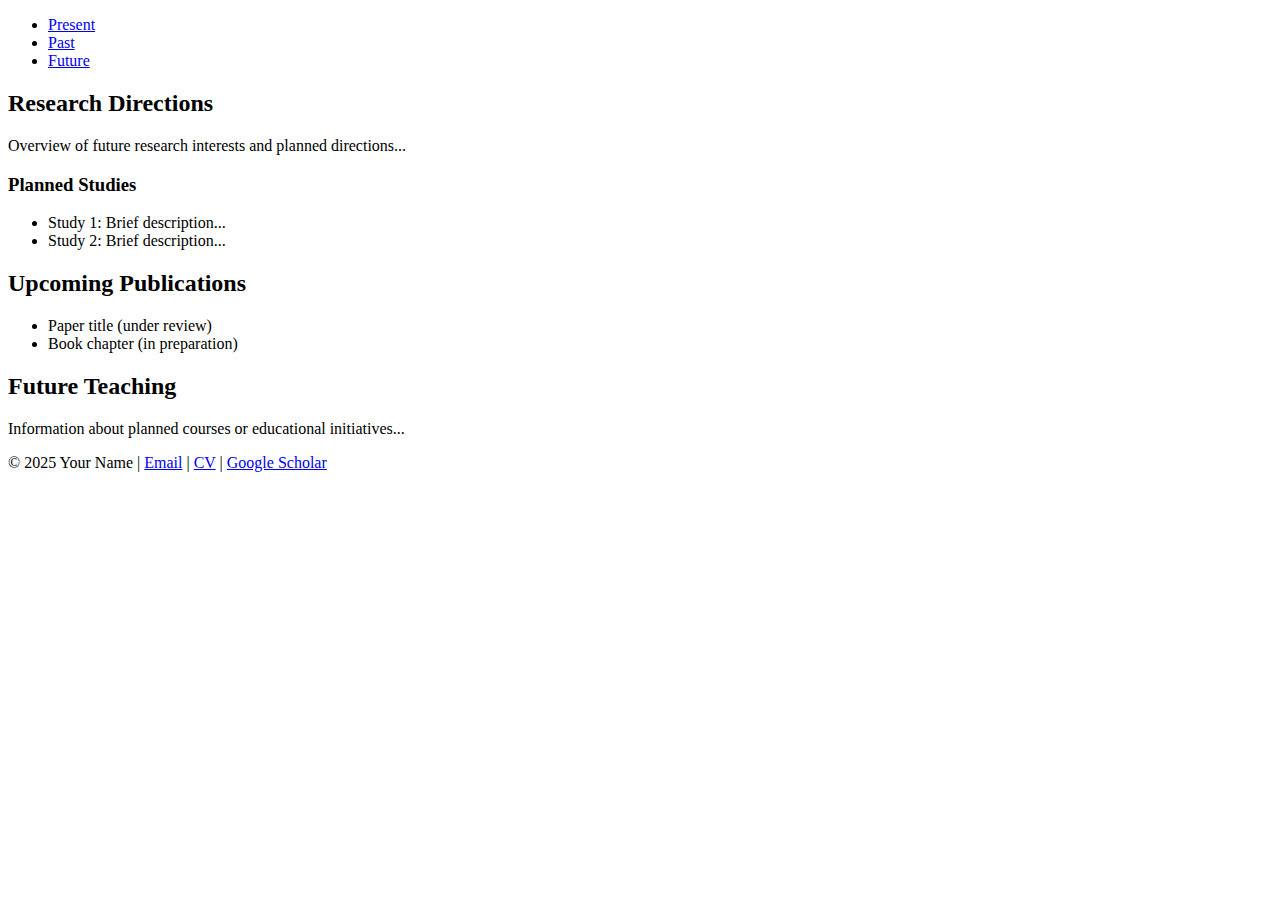
==== future.html @ 0e18ecea "New" ====
<!DOCTYPE html>
    <html lang="en">
    <head>
        <meta charset="UTF-8">
        <meta name="viewport" content="width=device-width, initial-scale=1.0">
        <title>Future | Minimal Academic Site</title>
        <link rel="stylesheet" href="styles.css">
    </head>
    <body>
        <div class="container">
            <nav>
                <ul>
                    <li><a href="index.html">Present</a></li>
                    <li><a href="past.html">Past</a></li>
                    <li><a href="future.html" class="active">Future</a></li>
                </ul>
            </nav>
            
            <div class="content-section">
                <h2>Research Directions</h2>
                <p>Overview of future research interests and planned directions...</p>
                
                <h3>Planned Studies</h3>
                <ul>
                    <li>Study 1: Brief description...</li>
                    <li>Study 2: Brief description...</li>
                </ul>
            </div>
            
            <div class="content-section">
                <h2>Upcoming Publications</h2>
                <ul>
                    <li>Paper title (under review)</li>
                    <li>Book chapter (in preparation)</li>
                </ul>
            </div>
            
            <div class="content-section">
                <h2>Future Teaching</h2>
                <p>Information about planned courses or educational initiatives...</p>
            </div>
            
            <footer>
                <p>© 2025 Your Name | <a href="mailto:martin.dybdahl@eui.eu">Email</a> | <a href="#">CV</a> | <a href="#">Google Scholar</a></p>
            </footer>
        </div>
    </body>
    </html>
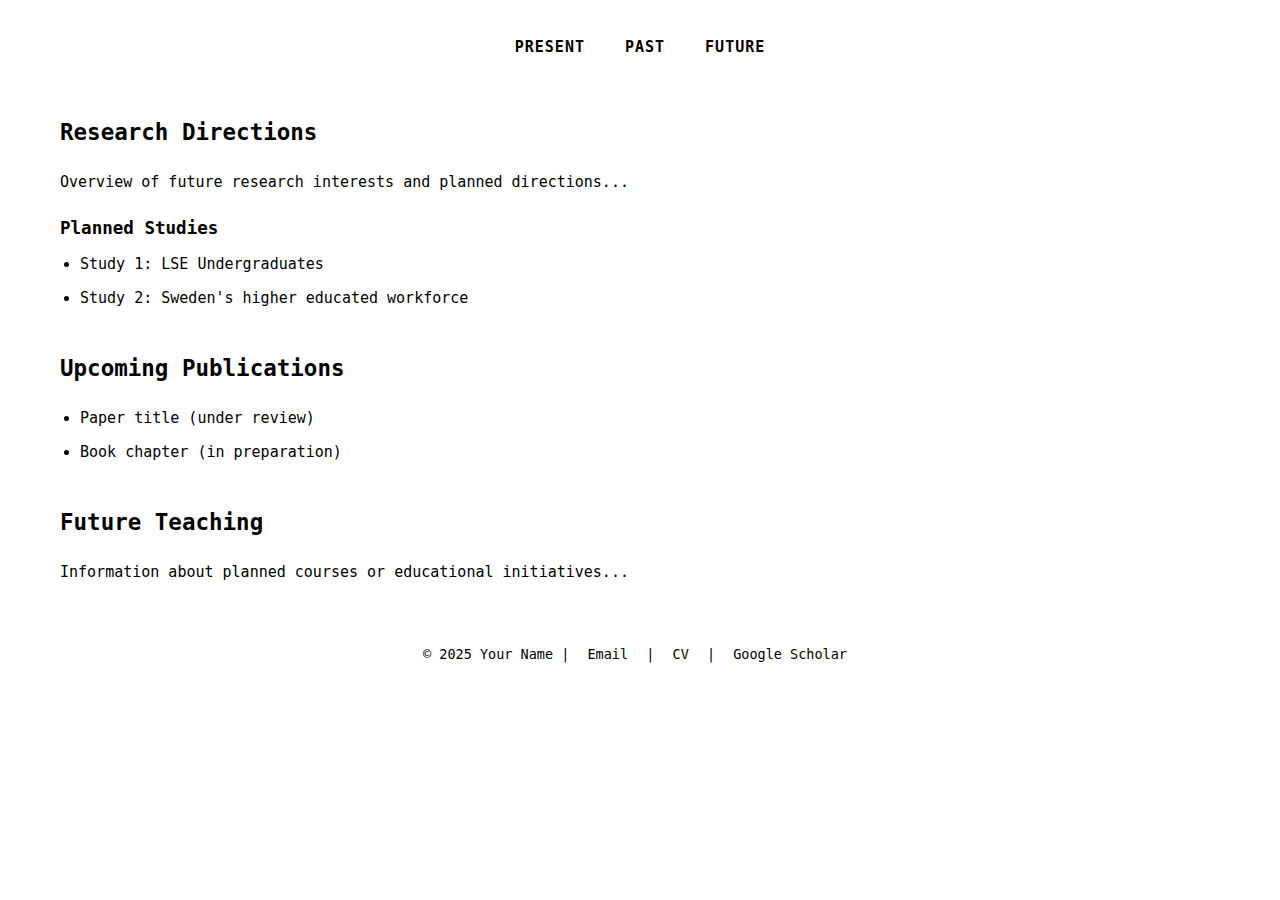
==== commit ca8fd3dc: "Neww" ====
--- a/future.html
+++ b/future.html
@@ -22,8 +22,8 @@
                 
                 <h3>Planned Studies</h3>
                 <ul>
-                    <li>Study 1: Brief description...</li>
-                    <li>Study 2: Brief description...</li>
+                    <li>Study 1: LSE Undergraduates</li>
+                    <li>Study 2: Sweden's higher educated workforce</li>
                 </ul>
             </div>
             
@@ -41,7 +41,7 @@
             </div>
             
             <footer>
-                <p>© 2025 Your Name | <a href="mailto:martin.dybdahl@eui.eu">Email</a> | <a href="#">CV</a> | <a href="#">Google Scholar</a></p>
+                <p>© 2025 Your Name | <a href="mailto:martin.dybdahl@eui.eu">Email</a> | <a href="#">CV</a> | <a href="https://scholar.google.com/citations?user=_CCTDNgAAAAJ&hl=en&authuser=2&oi=ao">Google Scholar</a></p>
             </footer>
         </div>
     </body>
--- a/styles.css
+++ b/styles.css
@@ -0,0 +1,198 @@
+<style>
+        /* Terminal/console font stack */
+        @import url('https://fonts.googleapis.com/css2?family=JetBrains+Mono:wght@300;400;700&display=swap');
+        
+        :root {
+            --bg-color: #f8f8f8;
+            --text-color: #2a2a2a;
+            --accent-color: #333;
+            --secondary-bg: #e6e6e6;
+            --border-color: #ccc;
+            --link-color: #0366d6;
+        }
+        
+        * {
+            box-sizing: border-box;
+            margin: 0;
+            padding: 0;
+        }
+        
+        body {
+            font-family: 'JetBrains Mono', monospace;
+            font-size: 15px;
+            line-height: 1.6;
+            color: var(--text-color);
+            background-color: var(--bg-color);
+            margin: 0;
+            padding: 0;
+        }
+        
+        .container {
+            width: 100%;
+            max-width: 1200px;
+            margin: 0 auto;
+            padding: 20px;
+        }
+        
+        /* Navigation */
+        nav {
+            display: flex;
+            justify-content: center;
+            margin-bottom: 40px;
+            padding: 15px 0;
+            border-bottom: 1px solid var(--border-color);
+        }
+        
+        nav ul {
+            display: flex;
+            list-style: none;
+        }
+        
+        nav li {
+            margin: 0 20px;
+        }
+        
+        nav a {
+            text-decoration: none;
+            color: var(--text-color);
+            font-weight: 700;
+            text-transform: uppercase;
+            letter-spacing: 1px;
+            position: relative;
+            padding: 5px 0;
+        }
+        
+        nav a.active {
+            color: var(--link-color);
+        }
+        
+        nav a::after {
+            content: '';
+            position: absolute;
+            bottom: 0;
+            left: 0;
+            width: 0;
+            height: 2px;
+            background-color: var(--link-color);
+            transition: width 0.3s;
+        }
+        
+        nav a:hover::after {
+            width: 100%;
+        }
+        
+        /* Main layout */
+        .two-column {
+            display: grid;
+            grid-template-columns: 1fr 1fr;
+            gap: 40px;
+        }
+        
+        /* Image and About section */
+        .profile {
+            display: flex;
+            flex-direction: column;
+        }
+        
+        .profile-image {
+            width: 100%;
+            aspect-ratio: 1/1;
+            background-color: var(--secondary-bg);
+            margin-bottom: 20px;
+        }
+        
+        .about h2 {
+            margin-bottom: 15px;
+            font-size: 1.5em;
+            border-bottom: 1px solid var(--border-color);
+            padding-bottom: 5px;
+        }
+        
+        .about p {
+            margin-bottom: 15px;
+        }
+        
+        /* Projects section */
+        .projects h2 {
+            margin-bottom: 15px;
+            font-size: 1.5em;
+            border-bottom: 1px solid var(--border-color);
+            padding-bottom: 5px;
+        }
+        
+        .project {
+            margin-bottom: 30px;
+        }
+        
+        .project h3 {
+            margin-bottom: 10px;
+        }
+        
+        .project p {
+            margin-bottom: 10px;
+        }
+        
+        .project a {
+            color: var(--link-color);
+            text-decoration: none;
+        }
+        
+        .project a:hover {
+            text-decoration: underline;
+        }
+        
+        /* Past and Future pages */
+        .content-section {
+            margin-bottom: 40px;
+        }
+        
+        .content-section h2 {
+            font-size: 1.5em;
+            border-bottom: 1px solid var(--border-color);
+            padding-bottom: 5px;
+            margin-bottom: 15px;
+        }
+        
+        .content-section h3 {
+            margin: 20px 0 10px;
+        }
+        
+        .content-section ul {
+            padding-left: 20px;
+        }
+        
+        .content-section li {
+            margin-bottom: 10px;
+        }
+        
+        /* Footer */
+        footer {
+            text-align: center;
+            padding: 20px;
+            margin-top: 40px;
+            border-top: 1px solid var(--border-color);
+            font-size: 0.9em;
+        }
+        
+        footer a {
+            color: var(--link-color);
+            text-decoration: none;
+            margin: 0 10px;
+        }
+        
+        footer a:hover {
+            text-decoration: underline;
+        }
+        
+        /* Responsive */
+        @media (max-width: 768px) {
+            .two-column {
+                grid-template-columns: 1fr;
+                gap: 20px;
+            }
+            
+            .profile-image {
+                aspect-ratio: 16/9;
+            }
+        }
+    </style>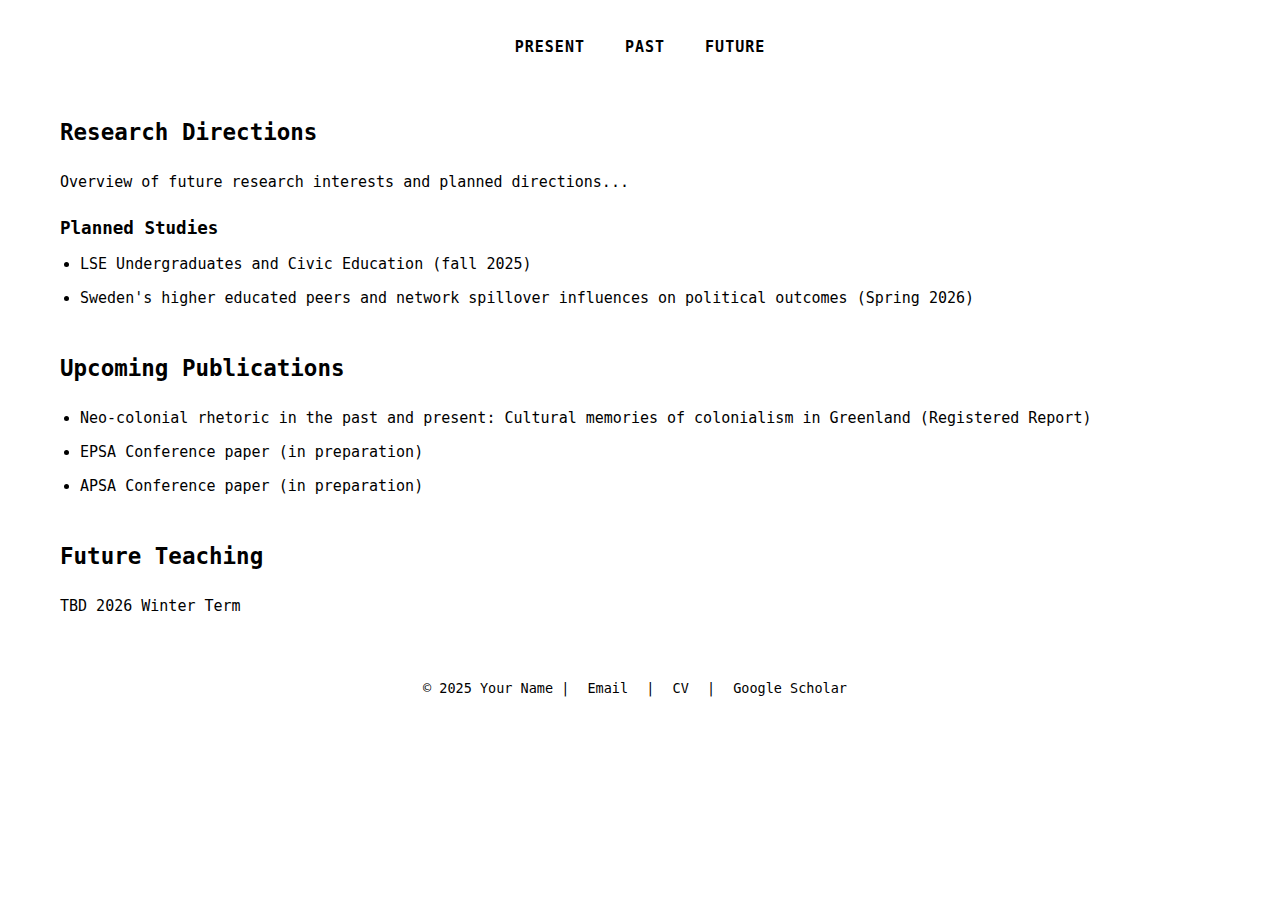
==== commit dd4da086: "Summary" ====
--- a/future.html
+++ b/future.html
@@ -22,22 +22,23 @@
                 
                 <h3>Planned Studies</h3>
                 <ul>
-                    <li>Study 1: LSE Undergraduates</li>
-                    <li>Study 2: Sweden's higher educated workforce</li>
+                    <li>LSE Undergraduates and Civic Education (fall 2025)</li>
+                    <li>Sweden's higher educated peers and network spillover influences on political outcomes (Spring 2026)</li>
                 </ul>
             </div>
             
             <div class="content-section">
                 <h2>Upcoming Publications</h2>
                 <ul>
-                    <li>Paper title (under review)</li>
-                    <li>Book chapter (in preparation)</li>
+                    <li>Neo-colonial rhetoric in the past and present: Cultural memories of colonialism in Greenland (Registered Report)</li>
+                    <li>EPSA Conference paper (in preparation)</li>
+                    <li>APSA Conference paper (in preparation)</li>
                 </ul>
             </div>
             
             <div class="content-section">
                 <h2>Future Teaching</h2>
-                <p>Information about planned courses or educational initiatives...</p>
+                <p>TBD 2026 Winter Term</p>
             </div>
             
             <footer>
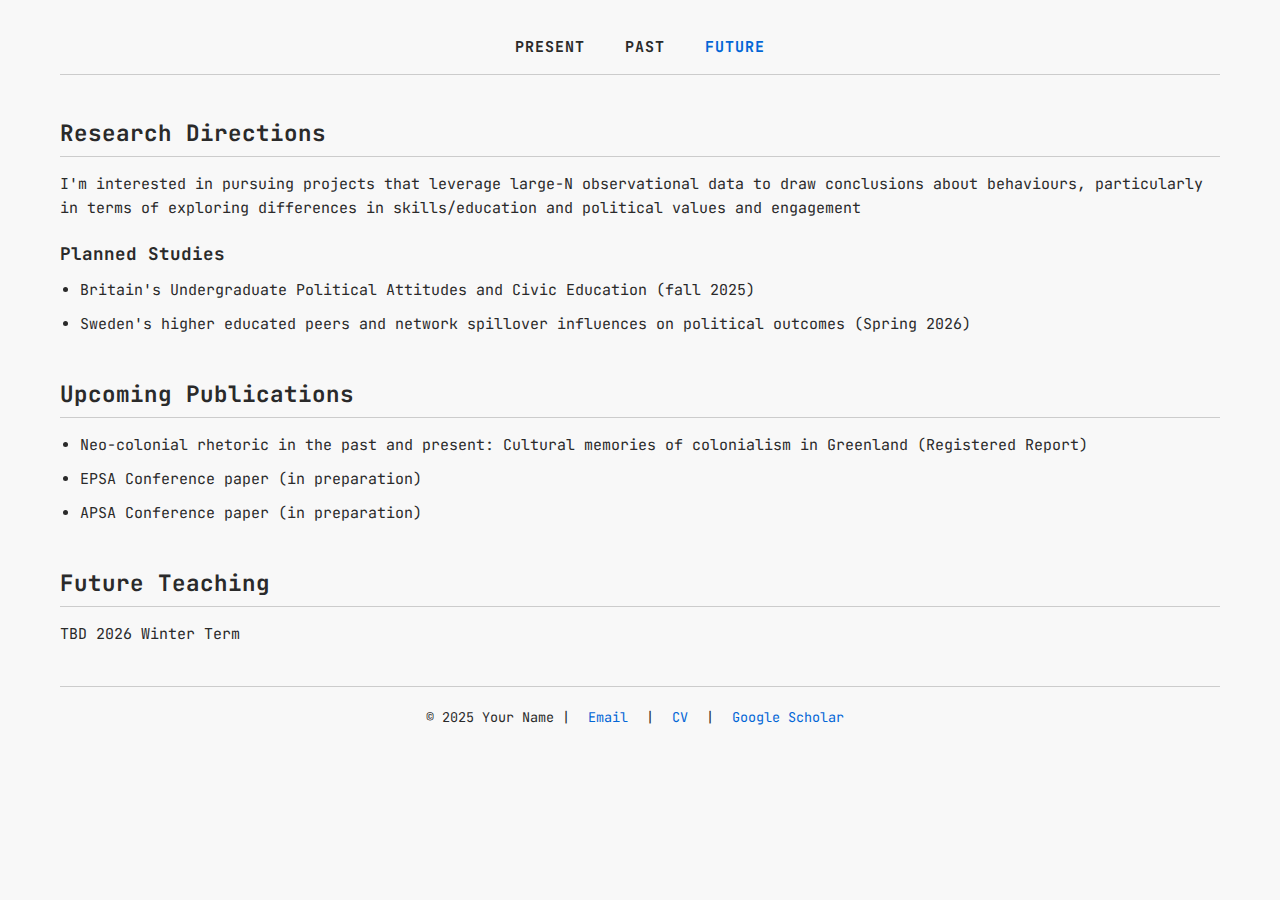
==== commit 5ebdf899: "Small" ====
--- a/future.html
+++ b/future.html
@@ -18,11 +18,11 @@
             
             <div class="content-section">
                 <h2>Research Directions</h2>
-                <p>Overview of future research interests and planned directions...</p>
+                <p>I'm interested in pursuing projects that leverage large-N observational data to draw conclusions about behaviours, particularly in terms of exploring differences in skills/education and political values and engagement </p>
                 
                 <h3>Planned Studies</h3>
                 <ul>
-                    <li>LSE Undergraduates and Civic Education (fall 2025)</li>
+                    <li>Britain's Undergraduate Political Attitudes and Civic Education (fall 2025)</li>
                     <li>Sweden's higher educated peers and network spillover influences on political outcomes (Spring 2026)</li>
                 </ul>
             </div>
--- a/styles.css
+++ b/styles.css
@@ -1,198 +1,220 @@
-<style>
-        /* Terminal/console font stack */
-        @import url('https://fonts.googleapis.com/css2?family=JetBrains+Mono:wght@300;400;700&display=swap');
-        
-        :root {
-            --bg-color: #f8f8f8;
-            --text-color: #2a2a2a;
-            --accent-color: #333;
-            --secondary-bg: #e6e6e6;
-            --border-color: #ccc;
-            --link-color: #0366d6;
-        }
-        
-        * {
-            box-sizing: border-box;
-            margin: 0;
-            padding: 0;
-        }
-        
-        body {
-            font-family: 'JetBrains Mono', monospace;
-            font-size: 15px;
-            line-height: 1.6;
-            color: var(--text-color);
-            background-color: var(--bg-color);
-            margin: 0;
-            padding: 0;
-        }
-        
-        .container {
-            width: 100%;
-            max-width: 1200px;
-            margin: 0 auto;
-            padding: 20px;
-        }
-        
-        /* Navigation */
-        nav {
-            display: flex;
-            justify-content: center;
-            margin-bottom: 40px;
-            padding: 15px 0;
-            border-bottom: 1px solid var(--border-color);
-        }
-        
-        nav ul {
-            display: flex;
-            list-style: none;
-        }
-        
-        nav li {
-            margin: 0 20px;
-        }
-        
-        nav a {
-            text-decoration: none;
-            color: var(--text-color);
-            font-weight: 700;
-            text-transform: uppercase;
-            letter-spacing: 1px;
-            position: relative;
-            padding: 5px 0;
-        }
-        
-        nav a.active {
-            color: var(--link-color);
-        }
-        
-        nav a::after {
-            content: '';
-            position: absolute;
-            bottom: 0;
-            left: 0;
-            width: 0;
-            height: 2px;
-            background-color: var(--link-color);
-            transition: width 0.3s;
-        }
-        
-        nav a:hover::after {
-            width: 100%;
-        }
-        
-        /* Main layout */
-        .two-column {
-            display: grid;
-            grid-template-columns: 1fr 1fr;
-            gap: 40px;
-        }
-        
-        /* Image and About section */
-        .profile {
-            display: flex;
-            flex-direction: column;
-        }
-        
-        .profile-image {
-            width: 100%;
-            aspect-ratio: 1/1;
-            background-color: var(--secondary-bg);
-            margin-bottom: 20px;
-        }
-        
-        .about h2 {
-            margin-bottom: 15px;
-            font-size: 1.5em;
-            border-bottom: 1px solid var(--border-color);
-            padding-bottom: 5px;
-        }
-        
-        .about p {
-            margin-bottom: 15px;
-        }
-        
-        /* Projects section */
-        .projects h2 {
-            margin-bottom: 15px;
-            font-size: 1.5em;
-            border-bottom: 1px solid var(--border-color);
-            padding-bottom: 5px;
-        }
-        
-        .project {
-            margin-bottom: 30px;
-        }
-        
-        .project h3 {
-            margin-bottom: 10px;
-        }
-        
-        .project p {
-            margin-bottom: 10px;
-        }
-        
-        .project a {
-            color: var(--link-color);
-            text-decoration: none;
-        }
-        
-        .project a:hover {
-            text-decoration: underline;
-        }
-        
-        /* Past and Future pages */
-        .content-section {
-            margin-bottom: 40px;
-        }
-        
-        .content-section h2 {
-            font-size: 1.5em;
-            border-bottom: 1px solid var(--border-color);
-            padding-bottom: 5px;
-            margin-bottom: 15px;
-        }
-        
-        .content-section h3 {
-            margin: 20px 0 10px;
-        }
-        
-        .content-section ul {
-            padding-left: 20px;
-        }
-        
-        .content-section li {
-            margin-bottom: 10px;
-        }
-        
-        /* Footer */
-        footer {
-            text-align: center;
-            padding: 20px;
-            margin-top: 40px;
-            border-top: 1px solid var(--border-color);
-            font-size: 0.9em;
-        }
-        
-        footer a {
-            color: var(--link-color);
-            text-decoration: none;
-            margin: 0 10px;
-        }
-        
-        footer a:hover {
-            text-decoration: underline;
-        }
-        
-        /* Responsive */
-        @media (max-width: 768px) {
-            .two-column {
-                grid-template-columns: 1fr;
-                gap: 20px;
-            }
-            
-            .profile-image {
-                aspect-ratio: 16/9;
-            }
-        }
-    </style>+/* Terminal/console font stack */
+@import url('https://fonts.googleapis.com/css2?family=JetBrains+Mono:wght@300;400;700&display=swap');
+
+:root {
+    --bg-color: #f8f8f8;
+    --text-color: #2a2a2a;
+    --accent-color: #333;
+    --secondary-bg: #e6e6e6;
+    --border-color: #ccc;
+    --link-color: #0366d6;
+}
+
+* {
+    box-sizing: border-box;
+    margin: 0;
+    padding: 0;
+}
+
+body {
+    font-family: 'JetBrains Mono', monospace;
+    font-size: 15px;
+    line-height: 1.6;
+    color: var(--text-color);
+    background-color: var(--bg-color);
+    margin: 0;
+    padding: 0;
+}
+
+.container {
+    width: 100%;
+    max-width: 1200px;
+    margin: 0 auto;
+    padding: 20px;
+}
+
+/* Navigation */
+nav {
+    display: flex;
+    justify-content: center;
+    margin-bottom: 40px;
+    padding: 15px 0;
+    border-bottom: 1px solid var(--border-color);
+}
+
+nav ul {
+    display: flex;
+    list-style: none;
+}
+
+nav li {
+    margin: 0 20px;
+}
+
+nav a {
+    text-decoration: none;
+    color: var(--text-color);
+    font-weight: 700;
+    text-transform: uppercase;
+    letter-spacing: 1px;
+    position: relative;
+    padding: 5px 0;
+}
+
+nav a.active {
+    color: var(--link-color);
+}
+
+nav a::after {
+    content: '';
+    position: absolute;
+    bottom: 0;
+    left: 0;
+    width: 0;
+    height: 2px;
+    background-color: var(--link-color);
+    transition: width 0.3s;
+}
+
+nav a:hover::after {
+    width: 100%;
+}
+
+/* Main layout - Updated to flexbox for better control */
+.two-column {
+    display: flex;
+    flex-wrap: wrap;
+    gap: 40px;
+}
+
+.profile {
+    flex: 0 0 300px;
+    display: flex;
+    flex-direction: column;
+}
+
+.profile-image {
+    width: 100%;
+    aspect-ratio: 1/1;
+    background-color: var(--secondary-bg);
+    margin-bottom: 20px;
+}
+
+.profile-image img {
+    width: 100%;
+    height: 100%;
+    object-fit: cover;
+}
+
+.about {
+    flex: 1 1 300px;
+}
+
+.about h2 {
+    margin-bottom: 15px;
+    font-size: 1.5em;
+    border-bottom: 1px solid var(--border-color);
+    padding-bottom: 5px;
+}
+
+.about p {
+    margin-bottom: 15px;
+}
+
+/* Projects section - Updated to be full width */
+.projects {
+    width: 100%;
+    margin-top: 20px;
+}
+
+.projects h2 {
+    margin-bottom: 15px;
+    font-size: 1.5em;
+    border-bottom: 1px solid var(--border-color);
+    padding-bottom: 5px;
+}
+
+.project {
+    margin-bottom: 30px;
+    padding: 15px;
+    background-color: var(--secondary-bg);
+    border-left: 4px solid var(--accent-color);
+}
+
+.project h3 {
+    margin-bottom: 10px;
+    color: var(--accent-color);
+}
+
+.project p {
+    margin-bottom: 10px;
+}
+
+.project a {
+    color: var(--link-color);
+    text-decoration: none;
+}
+
+.project a:hover {
+    text-decoration: underline;
+}
+
+/* Rest of the existing styles remain the same */
+.content-section {
+    margin-bottom: 40px;
+}
+
+.content-section h2 {
+    font-size: 1.5em;
+    border-bottom: 1px solid var(--border-color);
+    padding-bottom: 5px;
+    margin-bottom: 15px;
+}
+
+.content-section h3 {
+    margin: 20px 0 10px;
+}
+
+.content-section ul {
+    padding-left: 20px;
+}
+
+.content-section li {
+    margin-bottom: 10px;
+}
+
+/* Footer */
+footer {
+    text-align: center;
+    padding: 20px;
+    margin-top: 40px;
+    border-top: 1px solid var(--border-color);
+    font-size: 0.9em;
+}
+
+footer a {
+    color: var(--link-color);
+    text-decoration: none;
+    margin: 0 10px;
+}
+
+footer a:hover {
+    text-decoration: underline;
+}
+
+/* Responsive */
+@media (max-width: 768px) {
+    .two-column {
+        flex-direction: column;
+        gap: 20px;
+    }
+    
+    .profile {
+        flex: 1 1 100%;
+        max-width: 100%;
+    }
+    
+    .profile-image {
+        aspect-ratio: 16/9;
+    }
+}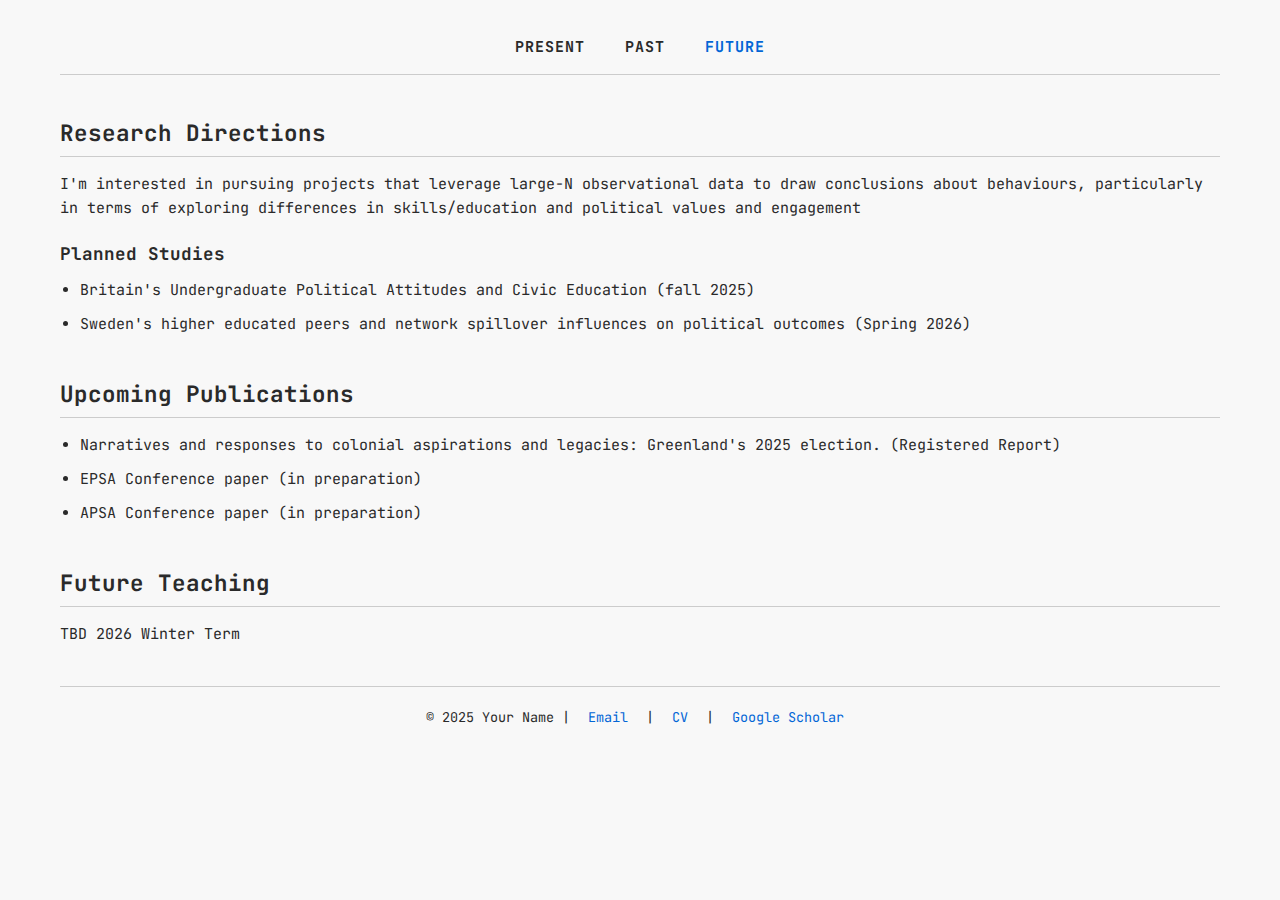
==== commit 7bc459a9: "Update future.html" ====
--- a/future.html
+++ b/future.html
@@ -3,7 +3,7 @@
     <head>
         <meta charset="UTF-8">
         <meta name="viewport" content="width=device-width, initial-scale=1.0">
-        <title>Future | Minimal Academic Site</title>
+        <title>Future | Martin Dybdahl</title>
         <link rel="stylesheet" href="styles.css">
     </head>
     <body>
@@ -30,7 +30,7 @@
             <div class="content-section">
                 <h2>Upcoming Publications</h2>
                 <ul>
-                    <li>Neo-colonial rhetoric in the past and present: Cultural memories of colonialism in Greenland (Registered Report)</li>
+                    <li>Narratives and responses to colonial aspirations and legacies: Greenland's 2025 election. (Registered Report)</li>
                     <li>EPSA Conference paper (in preparation)</li>
                     <li>APSA Conference paper (in preparation)</li>
                 </ul>
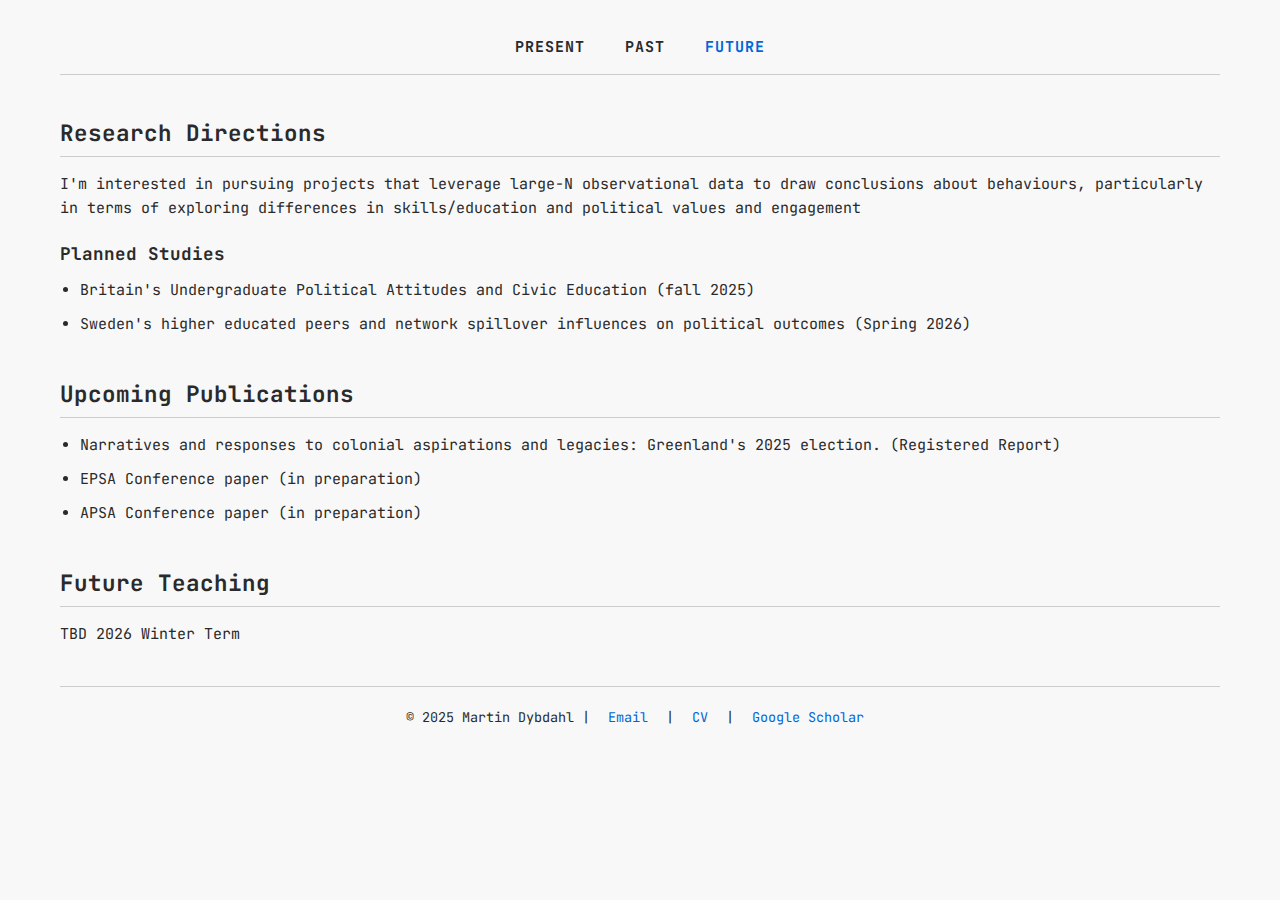
==== commit 6fef05d6: "Update future.html" ====
--- a/future.html
+++ b/future.html
@@ -1,10 +1,59 @@
 <!DOCTYPE html>
-    <html lang="en">
-    <head>
-        <meta charset="UTF-8">
-        <meta name="viewport" content="width=device-width, initial-scale=1.0">
-        <title>Future | Martin Dybdahl</title>
-        <link rel="stylesheet" href="styles.css">
+<html lang="en">
+<head>
+    <meta charset="UTF-8">
+    <meta name="viewport" content="width=device-width, initial-scale=1.0">
+    
+    <!-- Primary SEO Meta Tags -->
+    <title>Martin Dybdahl - PhD Researcher | Future </title>
+    <meta name="title" content="Martin Dybdahl - PhD Researcher | Future Research">
+    <meta name="description" content="Upcoming research projects by Martin Dybdahl, PhD Researcher at the European University Institute, exploring political behaviour and education.">
+    
+    <!-- Open Graph / Facebook -->
+    <meta property="og:type" content="website">
+    <meta property="og:url" content="https://martindybdahl.com/future.html">
+    <meta property="og:title" content="Martin Dybdahl - Future Research">
+    <meta property="og:description" content="Exploring future research directions in political behaviour and education.">
+    <meta property="og:image" content="https://www.eui.eu/Content-Types-Assets/Uploads/People/Photos/Dybdahl-Martin-2023.x472c9c28.jpg?w=800&h=800">
+    
+    <!-- Twitter -->
+    <meta name="twitter:card" content="summary_large_image">
+    <meta name="twitter:url" content="https://martindybdahl.com/future.html">
+    <meta name="twitter:title" content="Martin Dybdahl - Future Research">
+    <meta name="twitter:description" content="Exploring future research directions in political behaviour and education.">
+    <meta name="twitter:image" content="https://www.eui.eu/Content-Types-Assets/Uploads/People/Photos/Dybdahl-Martin-2023.x472c9c28.jpg?w=800&h=800">
+    
+    <!-- Canonical Link -->
+    <link rel="canonical" href="https://martindybdahl.com/future.html">
+    
+    <!-- Robots Meta Tag -->
+    <meta name="robots" content="index, follow">
+    
+    <!-- Structured Data / JSON-LD -->
+    <script type="application/ld+json">
+    {
+      "@context": "https://schema.org",
+      "@type": "Person",
+      "name": "Martin Dybdahl",
+      "jobTitle": "PhD Researcher",
+      "affiliation": {
+        "@type": "Organization",
+        "name": "European University Institute"
+      },
+      "url": "https://martindybdahl.com/",
+      "sameAs": [
+        "https://scholar.google.com/citations?user=_CCTDNgAAAAJ&hl=en&authuser=2&oi=ao"
+      ],
+      "worksFor": {
+        "@type": "Organization",
+        "name": "European University Institute"
+      },
+      "description": "Upcoming research exploring the intersection of higher education and political behaviour"
+    }
+    </script>
+    
+    <!-- Stylesheet Link -->
+    <link rel="stylesheet" href="styles.css">
     </head>
     <body>
         <div class="container">
@@ -42,7 +91,7 @@
             </div>
             
             <footer>
-                <p>© 2025 Your Name | <a href="mailto:martin.dybdahl@eui.eu">Email</a> | <a href="#">CV</a> | <a href="https://scholar.google.com/citations?user=_CCTDNgAAAAJ&hl=en&authuser=2&oi=ao">Google Scholar</a></p>
+                <p>© 2025 Martin Dybdahl | <a href="mailto:martin.dybdahl@eui.eu">Email</a> | <a href="#">CV</a> | <a href="https://scholar.google.com/citations?user=_CCTDNgAAAAJ&hl=en&authuser=2&oi=ao">Google Scholar</a></p>
             </footer>
         </div>
     </body>
